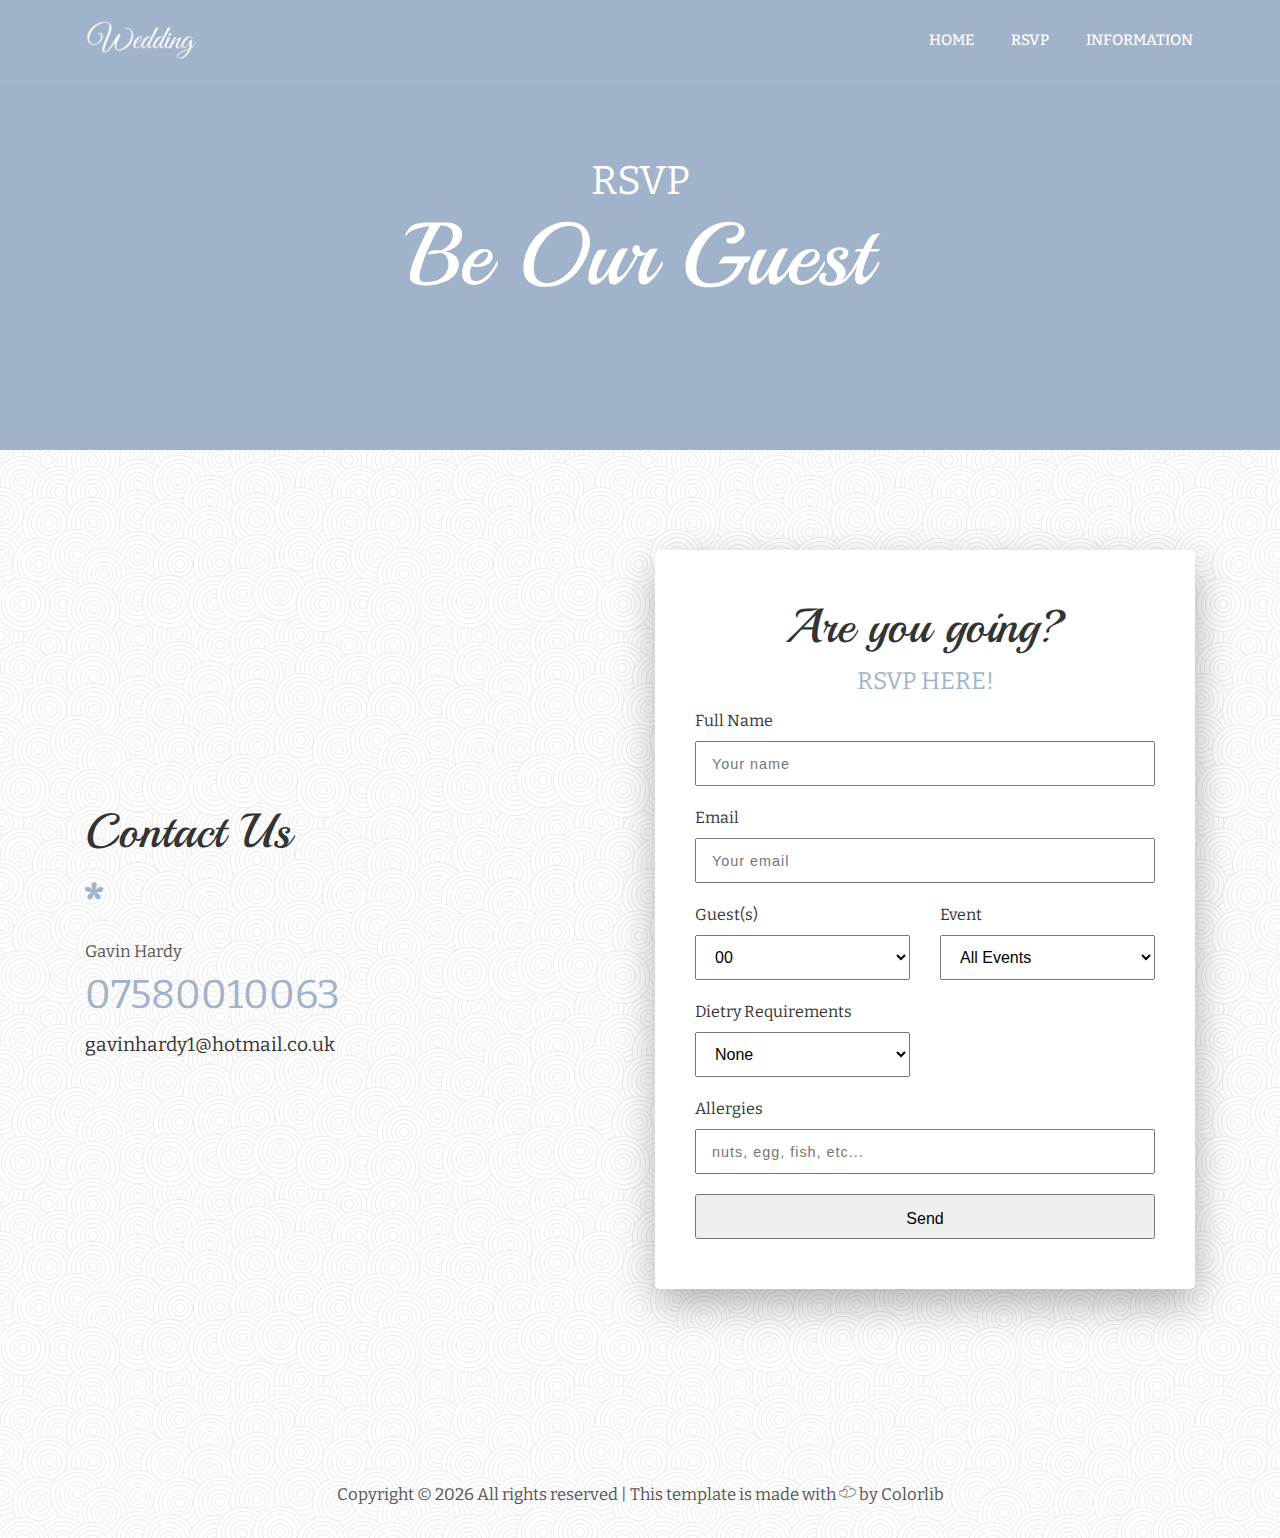
==== 02-rsvp.html @ 6d4a3750 "Fixed indentation" ====
<!DOCTYPE HTML>
<html lang="en">

<head>
	<title>Hardy's Wedding</title>
	<meta http-equiv="X-UA-Compatible" content="IE=edge">
	<meta name="viewport" content="width=device-width, initial-scale=1">
	<meta charset="UTF-8">


	<!-- Font -->

	<link href="https://fonts.googleapis.com/css?family=Playball%7CBitter" rel="stylesheet">

	<!-- Stylesheets -->

	<link href="common-css/bootstrap.css" rel="stylesheet">

	<link href="common-css/font-icon.css" rel="stylesheet">


	<link href="02-rsvp/css/styles.css" rel="stylesheet">

	<link href="02-rsvp/css/responsive.css" rel="stylesheet">

	<style media="screen">
		form .form-control.invalid {
			  border-color: red;
			}
			/* Styling the validation errors */
			.example-form .form-group {
			  position: relative;
			}
			.example-form .form-group .validation-error {
			  color: red;
			  font-size: 14px;
			}
			.example-form_before .form-group .validation-error {
			  position: absolute;
			  right: 0;
			  top: 1px;
			}
		  </style>
</head>

<body>

	<header>

		<div class="container">

			<a class="logo" href="#"><img src="images/logo-white.png" alt="Logo"></a>

			<div class="menu-nav-icon" data-nav-menu="#main-menu"><i class="icon icon-bars"></i></div>

			<ul class="main-menu visible-on-click" id="main-menu">
				<li><a href="index.html">HOME</a></li>
				<li><a href="02-rsvp.html">RSVP</a></li>
				<li><a href="03-accomodation.html">INFORMATION</a></li>

			</ul><!-- main-menu -->

		</div><!-- container -->
	</header>


	<div class="main-slider">
		<div class="display-table center-text">
			<div class="display-table-cell">
				<div class="slider-content">

					<h3 class="pre-title" style="color:white">RSVP</h3>
					<h1 class="title" style="color:white">Be Our Guest</h1>

				</div><!-- slider-content-->
			</div>
			<!--display-table-cell-->
		</div><!-- display-table-->
	</div><!-- main-slider -->


	<section class="section contact-area">
		<div class="container">
			<div class="row">

				<div class="col-sm-12 col-md-4 col-lg-6">
					<div class="margin-bottom display-table">
						<div class="display-table-cell">

							<div class="heading">
								<h2 class="title">Contact Us</h2>
								<i class="icon icon-star"></i>
							</div>

							<p>Gavin Hardy</p>
							<h3><a href="tel:07580010063" class="phone">07580010063</a></h3>
							<h5><a href="mailto:events@colorlib.com" class="email">gavinhardy1@hotmail.co.uk</a></h5>

						</div><!-- display-table-cell -->
					</div><!-- margin-bottom -->
				</div><!-- col-sm-6 -->

				<div class="col-sm-12 col-md-8 col-lg-6">
					<div class="contact-form margin-bottom">
						<h2 class="center-text">Are you going?</h2>
						<h4 class="pre-title center-text">RSVP HERE!</h4>
						<form id="javascript_form" method="post" action="/">
							<div class="row">
								<span id="errorMessage"></span>
								<div class="col-sm-12 margin-bottom">
									<label>Full Name</label>
									<input class="name-input" name="subject" type="text" placeholder="Your name" required>
								</div>
								<div class="col-sm-12 margin-bottom">
									<label>Email</label>
									<input class="email-input" name="text" type="email" placeholder="Your email" pattern="[ab]+@.+" required>
								</div>
								<div class="col-sm-6 margin-bottom">
									<label>Guest(s)</label>
									<select class="event-select" name="option">
										<option value="1"><span>00</span></option>
										<option value="2">01</option>
										<option value="3">02</option>
										<option value="3">03</option>
										<option value="3">04</option>
									</select>
								</div>
								<div class="col-sm-6 margin-bottom">
									<label>Event</label>
									<select class="event-select" name="event">
										<option value="1"><span>All Events</span></option>
										<option value="2">Day Only</option>
										<option value="3">Night Only</option>
										<option value="4">Unable to Attend</option>
									</select>
								</div>
								<div class="col-sm-6 margin-bottom">
									<label>Dietry Requirements</label>
									<select class="event-select" name="dietry">
										<option value="1"><span>None</span></option>
										<option value="2">Vegetarian</option>
										<option value="3">Vegan</option>
									</select>
								</div>
								<div class="col-sm-12 margin-bottom">
									<label>Allergies</label>
									<input class="name-input" name="allergies" type="text" placeholder="nuts, egg, fish, etc...">
								</div>
								<div class="col-sm-12 center-text">
									<!-- <button class="btn" id="js_send"><b>I AM ATTENDING</b></button> -->
									<input type="submit" id="js_send" value="Send" />
								</div>

							</div><!-- row -->
						</form>
					</div><!-- contact-form -->
				</div><!-- col-sm-6 -->

			</div><!-- row -->
		</div><!-- container -->
	</section><!-- section -->

	<footer>
		<div class="container center-text">

			<p class="copyright">
				<!-- Link back to Colorlib can't be removed. Template is licensed under CC BY 3.0. -->
				Copyright &copy;
				<script>document.write(new Date().getFullYear());</script> All rights reserved | This template is made with <i
				 class="icon-heart" aria-hidden="true"></i> by <a href="https://colorlib.com" target="_blank">Colorlib</a>
				<!-- Link back to Colorlib can't be removed. Template is licensed under CC BY 3.0. -->
			</p>

		</div><!-- container -->
	</footer>


	<!-- SCIPTS -->

	<script src="common-js/jquery-3.1.1.min.js"></script>

	<script src="common-js/tether.min.js"></script>

	<script src="common-js/bootstrap.js"></script>
	<script src="common-js/scripts.js"></script>
	<script>
		var MD5 = function (string) {

			function RotateLeft(lValue, iShiftBits) {
				return (lValue << iShiftBits) | (lValue >>> (32 - iShiftBits));
			}

			function AddUnsigned(lX, lY) {
				var lX4, lY4, lX8, lY8, lResult;
				lX8 = (lX & 0x80000000);
				lY8 = (lY & 0x80000000);
				lX4 = (lX & 0x40000000);
				lY4 = (lY & 0x40000000);
				lResult = (lX & 0x3FFFFFFF) + (lY & 0x3FFFFFFF);
				if (lX4 & lY4) {
					return (lResult ^ 0x80000000 ^ lX8 ^ lY8);
				}
				if (lX4 | lY4) {
					if (lResult & 0x40000000) {
						return (lResult ^ 0xC0000000 ^ lX8 ^ lY8);
					} else {
						return (lResult ^ 0x40000000 ^ lX8 ^ lY8);
					}
				} else {
					return (lResult ^ lX8 ^ lY8);
				}
			}

			function F(x, y, z) { return (x & y) | ((~x) & z); }
			function G(x, y, z) { return (x & z) | (y & (~z)); }
			function H(x, y, z) { return (x ^ y ^ z); }
			function I(x, y, z) { return (y ^ (x | (~z))); }

			function FF(a, b, c, d, x, s, ac) {
				a = AddUnsigned(a, AddUnsigned(AddUnsigned(F(b, c, d), x), ac));
				return AddUnsigned(RotateLeft(a, s), b);
			};

			function GG(a, b, c, d, x, s, ac) {
				a = AddUnsigned(a, AddUnsigned(AddUnsigned(G(b, c, d), x), ac));
				return AddUnsigned(RotateLeft(a, s), b);
			};

			function HH(a, b, c, d, x, s, ac) {
				a = AddUnsigned(a, AddUnsigned(AddUnsigned(H(b, c, d), x), ac));
				return AddUnsigned(RotateLeft(a, s), b);
			};

			function II(a, b, c, d, x, s, ac) {
				a = AddUnsigned(a, AddUnsigned(AddUnsigned(I(b, c, d), x), ac));
				return AddUnsigned(RotateLeft(a, s), b);
			};

			function ConvertToWordArray(string) {
				var lWordCount;
				var lMessageLength = string.length;
				var lNumberOfWords_temp1 = lMessageLength + 8;
				var lNumberOfWords_temp2 = (lNumberOfWords_temp1 - (lNumberOfWords_temp1 % 64)) / 64;
				var lNumberOfWords = (lNumberOfWords_temp2 + 1) * 16;
				var lWordArray = Array(lNumberOfWords - 1);
				var lBytePosition = 0;
				var lByteCount = 0;
				while (lByteCount < lMessageLength) {
					lWordCount = (lByteCount - (lByteCount % 4)) / 4;
					lBytePosition = (lByteCount % 4) * 8;
					lWordArray[lWordCount] = (lWordArray[lWordCount] | (string.charCodeAt(lByteCount) << lBytePosition));
					lByteCount++;
				}
				lWordCount = (lByteCount - (lByteCount % 4)) / 4;
				lBytePosition = (lByteCount % 4) * 8;
				lWordArray[lWordCount] = lWordArray[lWordCount] | (0x80 << lBytePosition);
				lWordArray[lNumberOfWords - 2] = lMessageLength << 3;
				lWordArray[lNumberOfWords - 1] = lMessageLength >>> 29;
				return lWordArray;
			};

			function WordToHex(lValue) {
				var WordToHexValue = "", WordToHexValue_temp = "", lByte, lCount;
				for (lCount = 0; lCount <= 3; lCount++) {
					lByte = (lValue >>> (lCount * 8)) & 255;
					WordToHexValue_temp = "0" + lByte.toString(16);
					WordToHexValue = WordToHexValue + WordToHexValue_temp.substr(WordToHexValue_temp.length - 2, 2);
				}
				return WordToHexValue;
			};

			function Utf8Encode(string) {
				string = string.replace(/\r\n/g, "\n");
				var utftext = "";

				for (var n = 0; n < string.length; n++) {

					var c = string.charCodeAt(n);

					if (c < 128) {
						utftext += String.fromCharCode(c);
					}
					else if ((c > 127) && (c < 2048)) {
						utftext += String.fromCharCode((c >> 6) | 192);
						utftext += String.fromCharCode((c & 63) | 128);
					}
					else {
						utftext += String.fromCharCode((c >> 12) | 224);
						utftext += String.fromCharCode(((c >> 6) & 63) | 128);
						utftext += String.fromCharCode((c & 63) | 128);
					}

				}

				return utftext;
			};

			var x = Array();
			var k, AA, BB, CC, DD, a, b, c, d;
			var S11 = 7, S12 = 12, S13 = 17, S14 = 22;
			var S21 = 5, S22 = 9, S23 = 14, S24 = 20;
			var S31 = 4, S32 = 11, S33 = 16, S34 = 23;
			var S41 = 6, S42 = 10, S43 = 15, S44 = 21;

			string = Utf8Encode(string);

			x = ConvertToWordArray(string);

			a = 0x67452301; b = 0xEFCDAB89; c = 0x98BADCFE; d = 0x10325476;

			for (k = 0; k < x.length; k += 16) {
				AA = a; BB = b; CC = c; DD = d;
				a = FF(a, b, c, d, x[k + 0], S11, 0xD76AA478);
				d = FF(d, a, b, c, x[k + 1], S12, 0xE8C7B756);
				c = FF(c, d, a, b, x[k + 2], S13, 0x242070DB);
				b = FF(b, c, d, a, x[k + 3], S14, 0xC1BDCEEE);
				a = FF(a, b, c, d, x[k + 4], S11, 0xF57C0FAF);
				d = FF(d, a, b, c, x[k + 5], S12, 0x4787C62A);
				c = FF(c, d, a, b, x[k + 6], S13, 0xA8304613);
				b = FF(b, c, d, a, x[k + 7], S14, 0xFD469501);
				a = FF(a, b, c, d, x[k + 8], S11, 0x698098D8);
				d = FF(d, a, b, c, x[k + 9], S12, 0x8B44F7AF);
				c = FF(c, d, a, b, x[k + 10], S13, 0xFFFF5BB1);
				b = FF(b, c, d, a, x[k + 11], S14, 0x895CD7BE);
				a = FF(a, b, c, d, x[k + 12], S11, 0x6B901122);
				d = FF(d, a, b, c, x[k + 13], S12, 0xFD987193);
				c = FF(c, d, a, b, x[k + 14], S13, 0xA679438E);
				b = FF(b, c, d, a, x[k + 15], S14, 0x49B40821);
				a = GG(a, b, c, d, x[k + 1], S21, 0xF61E2562);
				d = GG(d, a, b, c, x[k + 6], S22, 0xC040B340);
				c = GG(c, d, a, b, x[k + 11], S23, 0x265E5A51);
				b = GG(b, c, d, a, x[k + 0], S24, 0xE9B6C7AA);
				a = GG(a, b, c, d, x[k + 5], S21, 0xD62F105D);
				d = GG(d, a, b, c, x[k + 10], S22, 0x2441453);
				c = GG(c, d, a, b, x[k + 15], S23, 0xD8A1E681);
				b = GG(b, c, d, a, x[k + 4], S24, 0xE7D3FBC8);
				a = GG(a, b, c, d, x[k + 9], S21, 0x21E1CDE6);
				d = GG(d, a, b, c, x[k + 14], S22, 0xC33707D6);
				c = GG(c, d, a, b, x[k + 3], S23, 0xF4D50D87);
				b = GG(b, c, d, a, x[k + 8], S24, 0x455A14ED);
				a = GG(a, b, c, d, x[k + 13], S21, 0xA9E3E905);
				d = GG(d, a, b, c, x[k + 2], S22, 0xFCEFA3F8);
				c = GG(c, d, a, b, x[k + 7], S23, 0x676F02D9);
				b = GG(b, c, d, a, x[k + 12], S24, 0x8D2A4C8A);
				a = HH(a, b, c, d, x[k + 5], S31, 0xFFFA3942);
				d = HH(d, a, b, c, x[k + 8], S32, 0x8771F681);
				c = HH(c, d, a, b, x[k + 11], S33, 0x6D9D6122);
				b = HH(b, c, d, a, x[k + 14], S34, 0xFDE5380C);
				a = HH(a, b, c, d, x[k + 1], S31, 0xA4BEEA44);
				d = HH(d, a, b, c, x[k + 4], S32, 0x4BDECFA9);
				c = HH(c, d, a, b, x[k + 7], S33, 0xF6BB4B60);
				b = HH(b, c, d, a, x[k + 10], S34, 0xBEBFBC70);
				a = HH(a, b, c, d, x[k + 13], S31, 0x289B7EC6);
				d = HH(d, a, b, c, x[k + 0], S32, 0xEAA127FA);
				c = HH(c, d, a, b, x[k + 3], S33, 0xD4EF3085);
				b = HH(b, c, d, a, x[k + 6], S34, 0x4881D05);
				a = HH(a, b, c, d, x[k + 9], S31, 0xD9D4D039);
				d = HH(d, a, b, c, x[k + 12], S32, 0xE6DB99E5);
				c = HH(c, d, a, b, x[k + 15], S33, 0x1FA27CF8);
				b = HH(b, c, d, a, x[k + 2], S34, 0xC4AC5665);
				a = II(a, b, c, d, x[k + 0], S41, 0xF4292244);
				d = II(d, a, b, c, x[k + 7], S42, 0x432AFF97);
				c = II(c, d, a, b, x[k + 14], S43, 0xAB9423A7);
				b = II(b, c, d, a, x[k + 5], S44, 0xFC93A039);
				a = II(a, b, c, d, x[k + 12], S41, 0x655B59C3);
				d = II(d, a, b, c, x[k + 3], S42, 0x8F0CCC92);
				c = II(c, d, a, b, x[k + 10], S43, 0xFFEFF47D);
				b = II(b, c, d, a, x[k + 1], S44, 0x85845DD1);
				a = II(a, b, c, d, x[k + 8], S41, 0x6FA87E4F);
				d = II(d, a, b, c, x[k + 15], S42, 0xFE2CE6E0);
				c = II(c, d, a, b, x[k + 6], S43, 0xA3014314);
				b = II(b, c, d, a, x[k + 13], S44, 0x4E0811A1);
				a = II(a, b, c, d, x[k + 4], S41, 0xF7537E82);
				d = II(d, a, b, c, x[k + 11], S42, 0xBD3AF235);
				c = II(c, d, a, b, x[k + 2], S43, 0x2AD7D2BB);
				b = II(b, c, d, a, x[k + 9], S44, 0xEB86D391);
				a = AddUnsigned(a, AA);
				b = AddUnsigned(b, BB);
				c = AddUnsigned(c, CC);
				d = AddUnsigned(d, DD);
			}

			var temp = WordToHex(a) + WordToHex(b) + WordToHex(c) + WordToHex(d);

			return temp.toLowerCase();
		}
		//update this with your js_form selector
		var form_id_js = "javascript_form";

		var data_js = {
			"access_token": "4e3wolkv0wcsy4wtdbx3t244"
		};

		function js_onSuccess() {
			sendButton.value = 'Sent!';
			// remove this to avoid redirect
			// window.location = window.location.pathname + "?message=Email+Successfully+Sent%21&isError=0";
		}

		function js_onError(error) {
			// remove this to avoid redirect
			window.location = window.location.pathname + "?message=Email+could+not+be+sent.&isError=1";
		}

		var sendButton = document.getElementById("js_send");
		var invite_code = document.getElementById("invite_code");

		function js_send() {
			var x = document.forms["javascript_form"]["subject"].value;
			var y = document.forms["javascript_form"]["text"].value;
			if (x == "" || y == "") {
				document.getElementById('#errorMessage').innerHTML = "Sort yourself out";
				return false;
			}
			else {
			sendButton.value = 'Sending…';
			sendButton.disabled = true;
			var request = new XMLHttpRequest();
			request.onreadystatechange = function () {
				if (request.readyState == 4 && request.status == 200) {
					js_onSuccess();

				} else
					if (request.readyState == 4) {
						js_onError(request.response);
					}
			};

			var subject = "www.thehardyswedding.com"
			var message = "Contact: " + document.querySelector("#" + form_id_js + " [name='subject']").value + " Email: " + document.querySelector("#" + form_id_js + " [name='text']").value + " Guests: " + document.querySelector("#" + form_id_js + " [name='option']").value + " Event: " + document.querySelector("#" + form_id_js + " [name='event']").value + " Dietry: " + document.querySelector("#" + form_id_js + " [name='dietry']").value + " Allergies: " + document.querySelector("#" + form_id_js + " [name='allergies']").value

			data_js['subject'] = subject;
			data_js['text'] = message;
			var params = toParams(data_js);

			request.open("POST", "https://postmail.invotes.com/send", true);
			request.setRequestHeader("Content-type", "application/x-www-form-urlencoded");

			request.send(params);

			return false;
		 }
		}

		sendButton.onclick = js_send;

		function toParams(data_js) {
			var form_data = [];
			for (var key in data_js) {
				form_data.push(encodeURIComponent(key) + "=" + encodeURIComponent(data_js[key]));
			}

			return form_data.join("&");
		}

		var js_form = document.getElementById(form_id_js);
		js_form.addEventListener("submit", function (e) {
			e.preventDefault();
		});


	</script>
</body>

</html>
---- common-css/font-icon.css ----
@charset "UTF-8";

@font-face {
  font-family: "untitled-font-1";
  src:url("../fonts/webzed-font-1.eot");
  src:url("../fonts/webzed-font-1.eot?#iefix") format("embedded-opentype"),
    url("../fonts/webzed-font-1.woff") format("woff"),
    url("../fonts/webzed-font-1.ttf") format("truetype"),
    url("../fonts/webzed-font-1.svg#untitled-font-1") format("svg");
  font-weight: normal;
  font-style: normal;

}

[data-icon]:before {
  font-family: "untitled-font-1" !important;
  content: attr(data-icon);
  font-style: normal !important;
  font-weight: normal !important;
  font-variant: normal !important;
  text-transform: none !important;
  speak: none;
  line-height: 1;
  -webkit-font-smoothing: antialiased;
  -moz-osx-font-smoothing: grayscale;
}

[class^="icon-"]:before,
[class*=" icon-"]:before {
  font-family: "untitled-font-1" !important;
  font-style: normal !important;
  font-weight: normal !important;
  font-variant: normal !important;
  text-transform: none !important;
  speak: none;
  line-height: 1;
  -webkit-font-smoothing: antialiased;
  -moz-osx-font-smoothing: grayscale;
}

.icon-home:before {
  content: "\61";
}
.icon-email-plane:before {
  content: "\63";
}
.icon-time:before {
  content: "\f017";
}
.icon-cake:before {
  content: "\62";
}
.icon-camera:before {
  content: "\64";
}
.icon-ciurclke:before {
  content: "\65";
}
.icon-star:before {
  content: "\66";
}
.icon-heart:before {
  content: "\67";
}
.icon-tie:before {
  content: "\68";
}
.icon-wine-glass:before {
  content: "\69";
}
.icon-facebook:before {
  content: "\6a";
}
.icon-twitter:before {
  content: "\6b";
}
.icon-instagram:before {
  content: "\6c";
}
.icon-tripadvisor:before {
  content: "\6d";
}
.icon-pinterest:before {
  content: "\6e";
}
.icon-caret-down:before {
  content: "\6f";
}
.icon-caret-right:before {
  content: "\70";
}
.icon-bars:before {
  content: "\71";
}
.icon-quote:before {
  content: "\72";
}
.icon-right-open-big:before {
  content: "\73";
}
.icon-left-open-big:before {
  content: "\74";
}
---- 02-rsvp/css/styles.css ----
/*
====================================================

* 	[Master Stylesheet]
	
	Theme Name :  
	Version    :  
	Author     :  
	Author URI :  

====================================================

	TOC
	
	1. PRIMARY STYLES
	2. COMMONS FOR PAGE DESIGN
		JQUERY LIGHT BOX
	3. MENU
		MIDDLE AREA
		BOTTOM AREA
		DROPDOWN MENU STYLING
		DROPDOWN SUBMENU
		DROPDOWN HOVER 
	4. SLIDER
	5. CONTACT AREA
	6. FOOTER

====================================================

/* ---------------------------------
1. PRIMARY STYLES
--------------------------------- */

html{ font-size: 100%; height: 100%; overflow-x: hidden;margin: 0px;  padding: 0px; touch-action: manipulation; }


body{ font-size: 16px; font-family: 'Bitter', serif; width: 100%; height: 100%; margin: 0; font-weight: 400;
	-webkit-font-smoothing: antialiased; -moz-osx-font-smoothing: grayscale; word-wrap: break-word; 
	color: #333; }

h1, h2, h3, h4, h5, h6, p, a, ul, span, li, img, inpot, button{ margin: 0; padding: 0; }

h1,h2,h3,h4,h5,h6{ line-height: 1.5; font-weight: inherit; }

h1,h2{ font-family: 'Playball', cursive; }

p{ line-height: 1.6; font-size: 1.05em; font-weight: 400; color: #555; }

h1{ font-size: 5.5em; line-height: 1; }
h2{ font-size: 3em; line-height: 1.1; }
h3{ font-size: 2.5em; }
h4{ font-size: 1.5em; }
h5{ font-size: 1.2em; }
h6{ font-size: .9em; letter-spacing: 1px; }

a, button{ display: inline-block; text-decoration: none; color: inherit; transition: all .3s; line-height: 1; }

a:focus, a:active, a:hover,
button:focus, button:active, button:hover,
a b.light-color:hover{ text-decoration: none; color: #a1b2cb; }

b{ font-weight: 500; }

img{ width: 100%; }

li{ list-style: none; display: inline-block; }

span{ display: inline-block; }

button{ outline: 0; border: 0; background: none; cursor: pointer; }

b.light-color{ color: #444; }

.icon{ font-size: 1.1em; display: inline-block; line-height: inherit; }

[class^="icon-"]:before, [class*=" icon-"]:before{ line-height: inherit; }



/* ---------------------------------
2. COMMONS FOR PAGE DESIGN
--------------------------------- */

.btn{ padding: 15px 30px; border-radius: 1px; letter-spacing: 2px; border: 1px solid #a1b2cb; 
	background: #a1b2cb; color: #fff; }

.btn:hover{ color: #a1b2cb; background: none; }

.btn-2{ font-size: .9em; padding: 15px 30px; border-radius: 1px; letter-spacing: 2px; border: 1px solid #a1b2cb; }

.btn-2:hover{ background: #a1b2cb; color: #fff; }

.border-btn{ font-size: .9em; padding-bottom: 5px; background: none; color: inherit; border: 0; position: relative; overflow: hidden; }

.border-btn:after{ content:''; position: absolute; bottom: 0; left: 0; right: 0; height: 2px; transition: all .3s; background: #a1b2cb; }

.border-btn:before{ content:''; position: absolute; bottom: 0; left: 0; right: 0; height: 2px; transform: translateX(-130%); 
	transition: all .3s; background: #a1b2cb; }
	
.border-btn:hover:after{ transform: translateX(130%); }

.border-btn:hover:before{ transform: translateX(0%); }


.section{ padding: 100px 0 70px; }

.section .heading{ padding-bottom: 30px; }

.section .heading .icon{ font-size: 18px; margin-top: 20px; color: #a1b2cb; }

.section .heading .icon.color-white{ color: #fff; }

.section .heading .heading-bottom{ margin-top: 20px; display: inline-block; width: 160px; height: 20px; 
	line-height: 20px; position: relative; }

.section .heading .heading-bottom .icon{ position: absolute; left: 50%; top: 50%; margin: -9px 0 0 -9px; }
	
.section .heading .heading-bottom:after{ content:''; position: absolute; left: 0; top: 50%; margin-top: -.5px;
	height: 1px; width: 60px; background: #aaa; }

.section .heading .heading-bottom:before{ content:''; position: absolute; right: 0; top: 50%; margin-top: -.5px;
	height: 1px; width: 60px; background: #aaa; }
	
.section .margin-bottom{ margin-bottom: 30px; }



.center-text{ text-align: center; } 

.color-white{ color: #fff; }

.display-table{ display: table; height: 100%; width: 100%; }

.display-table-cell{ display: table-cell; vertical-align: middle; }



::-webkit-input-placeholder { font-size: .9em; letter-spacing: 1px; }

::-moz-placeholder { font-size: .9em; letter-spacing: 1px; }

:-ms-input-placeholder { font-size: .9em; letter-spacing: 1px; }

:-moz-placeholder { font-size: .9em; letter-spacing: 1px; }



/* JQUERY LIGHT BOX */

#flavorOverlay { position: fixed; top: 0; bottom: 0; left: 0; right: 0; display: none; 
	background: rgba(0, 0, 0, 0.8); }

#flavorLightbox { display: none; }

#flavorLightbox > img { max-width: 90%; max-height: 90%; position: fixed; top: 50px; left: 50%;
  transform: translateX(-50%); z-index: 9999; }

#flavorLightboxClose { font-size: 32px; cursor: pointer; position: fixed; top: 30px; right: 30px;
  z-index: 666; color: #fff; }

.thumbnails { display: flex; flex-flow: row wrap; justify-content: center; z-index: 600;
  position: relative; cursor: pointer; position: absolute; bottom: 50px; width: 90%; }

.thumbnails img { height: 50px; margin: 1px; transition: .3s; }

.thumbnails img:hover { border: 2px solid #fff; }



/* ---------------------------------
3. MENU
--------------------------------- */

header{ position: absolute; left: 0; right: 0; top: 15px; z-index: 1000; font-size: .95em; 
	border-bottom: 1px solid rgba(255,255,255, .1); color: #fff; }

	
/* MIDDLE AREA */

header .logo{ margin: 5px 0 20px; height: 40px; }

header .logo img{ height: 100%; width: auto; }


/* BOTTOM AREA */

header .main-menu{ font-weight: 500; float: right; margin: 0px -15px; }

header .main-menu > li > a{ height: 50px; line-height: 46px; padding: 0 15px; border: 2px solid transparent; 
	border-radius: 2px; background: transparent; }

header .visible.main-menu{ display: block; }


/* DROPDOWN MENU STYLING */

header .main-menu li.drop-down{ position: relative; text-align: left; }

header .main-menu li.drop-down > ul.drop-down-menu{ display: none; position: absolute; top: 50px; left: 0; 
	min-width: 200px; box-shadow: 0px 3px 10px rgba(0,0,0,.3); background: #333; }

header .main-menu li.drop-down > ul.drop-down-menu li{ display: block; border-top: 1px solid #444; }

header .main-menu li.drop-down > ul.drop-down-menu li > a{ display: block; padding: 15px 20px; }

header .main-menu li.drop-down > ul.drop-down-inner li:first-child{ border-top: 0; }

header .main-menu li i{margin-left: 10px; }


/* DROPDOWN SUBMENU */

header .main-menu li.drop-down > ul.drop-down-inner{ top: 0; left: auto; left: 100%; }


/* DROPDOWN HOVER */

header .main-menu > li > a:hover{ border-color: #a1b2cb; }

header .main-menu li a.mouseover{ border-color: #a1b2cb; }

header .main-menu li.drop-down a.mouseover + ul.drop-down-menu{ display: block; 
	animation: full-opacity-anim .2s forwards; }


@keyframes full-opacity-anim{
	0%{ opacity: 0; }
	100%{ opacity: 1; }
}

/* NAV ICON */

.menu-nav-icon{ display: none; height: 60px; width: 50px; text-align: center; line-height: 60px; cursor: pointer; 
	font-size: 1.8em; }

	
	
/* ---------------------------------
4. SLIDER
--------------------------------- */

.main-slider{ height: 50vh; position: relative;
	background-size: cover; 
	background-color: #a1b2cb; } 

.main-slider:after{ content:''; position: absolute; top: 0; bottom: 0; left: 0; right: 0; 
	z-index: -1; background: rgba(0,0,0,.3); }

.main-slider .pre-title{ color: #a1b2cb; }


/* ---------------------------------
5. CONTACT AREA
--------------------------------- */

.contact-area{ position: relative; z-index: 1; }

.contact-area:after{ content: ''; position: absolute; top: 0; bottom: 0; left: 0; right: 0; z-index: -1;
	opacity: .8; background: url(../../images/Background_Circle.png); }

.contact-area .phone{ margin: 10px 0; color: #a1b2cb; }

.contact-area .email{ margin: 10px 0; }

.contact-area .contact-form{ padding: 50px 40px; border-radius: 5px; box-shadow: 1px 15px 40px rgba(0,0,0,.3); 
	background: #fff; }


.contact-form .pre-title{ margin: 10px 0; color: #a1b2cb; }

.contact-form input,
.contact-form select,
.contact-form label{ display: block; width: 100%; }

.contact-form .margin-bottom{ margin-bottom: 20px; }

.contact-form input,
.contact-form select{ line-height: 45px; height: 45px; padding: 0 15px; }

.contact-form .btn{ padding: 0px 30px; line-height: 43px; height: 45px; margin-top: 10px; border-radius: 2px; }


/* GOOGLE MAP */

.map-area{ height: 400px; width: 100%; }

/* ---------------------------------
6. FOOTER
--------------------------------- */

footer{ position: relative; z-index: 1; padding-top: 70px; }

footer:after{ content: ''; position: absolute; top: 0; bottom: 0; left: 0; right: 0; z-index: -1;
	opacity: .8; background: url(../../images/Background_Circle.png); }
	
footer ul > li > a{ padding: 10px 15px; }


footer .logo-wrapper .icon{ color: #a1b2cb; }

footer .logo{ display: block; height: 50px; }

footer .logo img{ height: 100%; width: auto; }

footer .newsletter{ margin: 20px 0; }

footer .newsletter .title{ margin: 5px 0; }

footer .newsletter .email-area{ position: relative; width: 400px; height: 55px; margin: 20px auto; }

footer .email-area .email-input{ position: absolute; top: 0; bottom: 0; left: 0; width: 100%; border: 0; outline: 0; 
	border-radius: 100px; padding: 0 70px 0 25px; transition: all .2s; box-shadow: 1px 10px 30px rgba(0,0,0,.2); }

footer .email-area .email-input:focus{ box-shadow: 1px 15px 30px rgba(0,0,0,.3); }

footer .email-area .submit-btn{ position: absolute; right: 0; height: 55px; width: 55px; line-height: 55px;
	border-radius: 100px; background: #E55D73; color: #fff; }

footer .email-area .submit-btn:hover{ background: #000; color: #E55D73; }


footer .copyright{ padding: 20px 0 30px; }
---- 02-rsvp/css/responsive.css ----
/* Screens Resolution : 992px
-------------------------------------------------------------------------- */
@media only screen and (max-width: 1200px) {
	
	
}

/* Screens Resolution : 992px
-------------------------------------------------------------------------- */
@media only screen and (max-width: 992px) {
	
	/* ---------------------------------
	1. PRIMARY STYLES
	--------------------------------- */

	h1{ font-size: 4em; }
	h2{ font-size: 3em; }
	h3{ font-size: 2em; }
	
	/* ---------------------------------
	3. MENU
	--------------------------------- */
	

}


/* Screens Resolution : 767px
-------------------------------------------------------------------------- */
@media only screen and (max-width: 767px) {
	
	/* ---------------------------------
	1. PRIMARY STYLES
	--------------------------------- */

	p{ line-height: 1.4; }

	h1{ font-size: 3em; }
	h2{ font-size: 2.5em; }
	h3{ font-size: 1.8em; }
	h4{ font-size: 1.5em; }
	h5{ font-size: 1.2em; }
	
	/* ---------------------------------
	2. COMMONS FOR PAGE DESIGN
	--------------------------------- */

	.section{ padding: 50px 0 20px; }

	.section .heading{ padding-bottom: 20px; }
	
	.section .heading .heading-bottom{ margin-top: 10px; }
	
	
	/* ---------------------------------
	3. MENU
	--------------------------------- */
	
	header{ top: 0; border-bottom: 1px solid rgba(255,255,255, .1); }
	
	header .logo{ margin: 10px 0; height: 40px; }
	
	
	/* BOTTOM AREA */
	
	header .main-menu{ text-align: left; display: none; float: none; clear: both; max-height: 400px;
		overflow: auto; border-top: 1px solid #ccc; background: #333; }
	
	header .main-menu > li{ display: block; float: none; border-bottom: 1px solid #444; }
	
	header .main-menu > li:last-child{ border-bottom: 0; }
	
	header .main-menu li > a{ display: block; border: 0; line-height: 1; height: auto; padding: 15px; background: none; }
	
	
	/* DROPDOWN  */
	
	header .main-menu li.drop-down > ul.drop-down-menu{ position: static; box-shadow: none; }
	
	header .main-menu li.drop-down > ul.drop-down-inner li:first-child{ border-top: 1px solid #444; }
	
	
	/* DROPDOWN HOVER */
	
	header .main-menu li.drop-down > ul.drop-down-menu li a{ padding-left: 25px; }
	
	header .main-menu li.drop-down > ul.drop-down-inner li a{ padding-left: 35px; }
	
	
	/* NAV ICON */
	
	.menu-nav-icon{ display: inline-block; float: right; }

	
	
	/* ---------------------------------
	5. CONTACT AREA
	--------------------------------- */

	.contact-area .display-table{ display: block; }
	
	
	/* ---------------------------------
	7. FOOTER
	--------------------------------- */
	
	footer ul > li > a{ padding: 10px 7px; }
	
	footer .newsletter .email-area{ width: 90%; }
	
}

/* Screens Resolution : 479px
-------------------------------------------------------------------------- */
@media only screen and (max-width: 479px) {

	/* ---------------------------------
	1. PRIMARY STYLES
	--------------------------------- */

	body{ font-size: 14px;  }

}

/* Screens Resolution : 359px
-------------------------------------------------------------------------- */
@media only screen and (max-width: 359px) {
	
	
}

/* Screens Resolution : 290px
-------------------------------------------------------------------------- */
@media only screen and (max-width: 290px) {
	
	
}
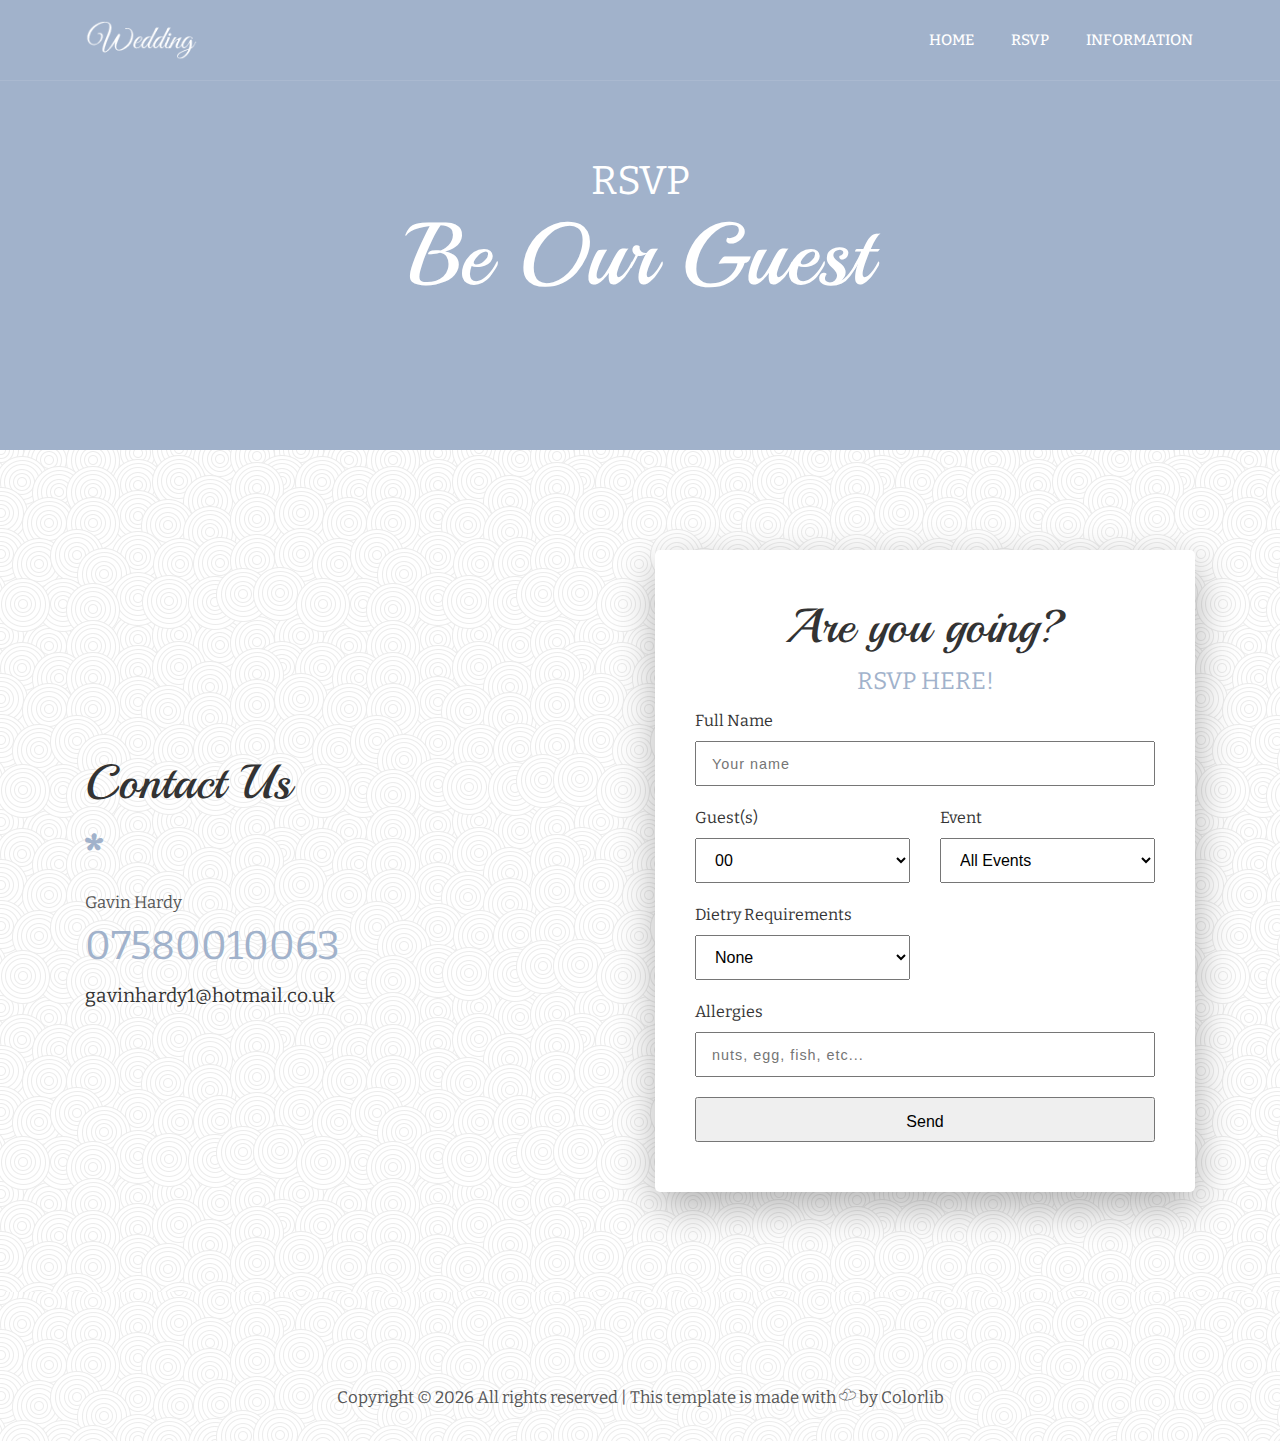
==== commit cb25cd05: "Fixed indentation" ====
--- a/02-rsvp.html
+++ b/02-rsvp.html
@@ -110,10 +110,6 @@
 								<div class="col-sm-12 margin-bottom">
 									<label>Full Name</label>
 									<input class="name-input" name="subject" type="text" placeholder="Your name" required>
-								</div>
-								<div class="col-sm-12 margin-bottom">
-									<label>Email</label>
-									<input class="email-input" name="text" type="email" placeholder="Your email" pattern="[ab]+@.+" required>
 								</div>
 								<div class="col-sm-6 margin-bottom">
 									<label>Guest(s)</label>
@@ -427,7 +423,7 @@
 			};
 
 			var subject = "www.thehardyswedding.com"
-			var message = "Contact: " + document.querySelector("#" + form_id_js + " [name='subject']").value + " Email: " + document.querySelector("#" + form_id_js + " [name='text']").value + " Guests: " + document.querySelector("#" + form_id_js + " [name='option']").value + " Event: " + document.querySelector("#" + form_id_js + " [name='event']").value + " Dietry: " + document.querySelector("#" + form_id_js + " [name='dietry']").value + " Allergies: " + document.querySelector("#" + form_id_js + " [name='allergies']").value
+			var message = "Contact: " + document.querySelector("#" + form_id_js + " [name='subject']").value  + "\n" + " Guests: " + document.querySelector("#" + form_id_js + " [name='option']").value + "\n" + " Event: " + document.querySelector("#" + form_id_js + " [name='event']").value + "\n" +" Dietry: " + document.querySelector("#" + form_id_js + " [name='dietry']").value + "\n" +" Allergies: " + document.querySelector("#" + form_id_js + " [name='allergies']").value
 
 			data_js['subject'] = subject;
 			data_js['text'] = message;
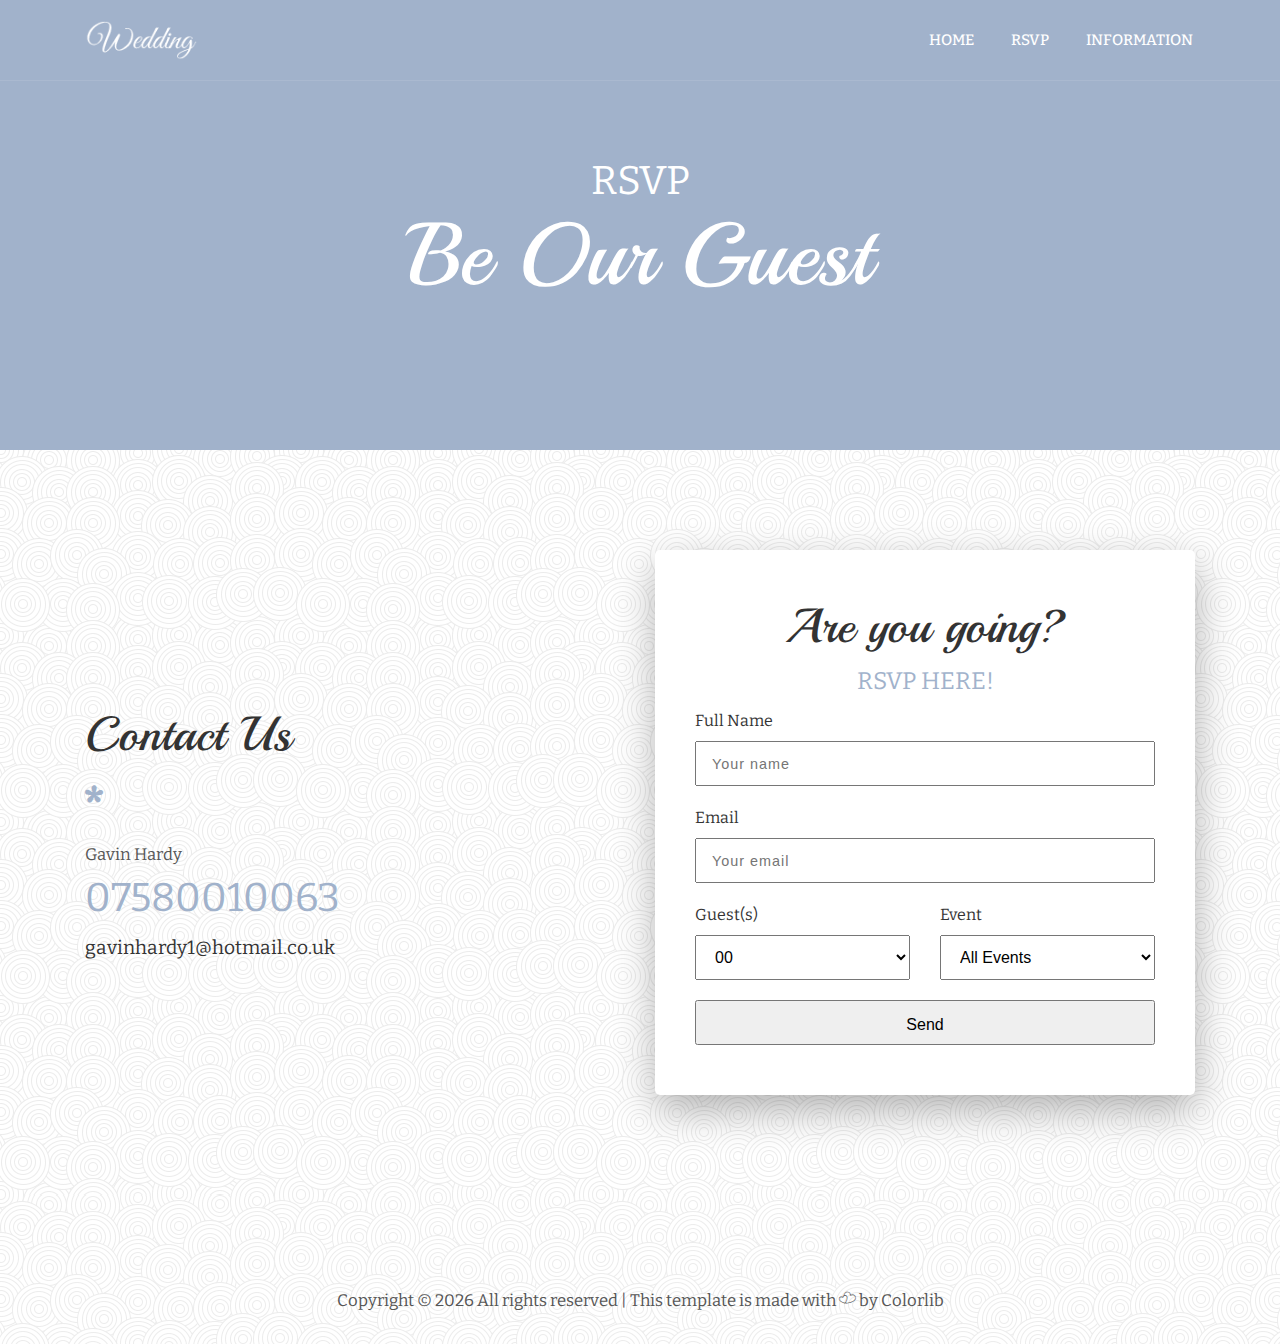
==== commit 5a6ab3db: "Fixed indentation" ====
--- a/02-rsvp.html
+++ b/02-rsvp.html
@@ -110,6 +110,10 @@
 								<div class="col-sm-12 margin-bottom">
 									<label>Full Name</label>
 									<input class="name-input" name="subject" type="text" placeholder="Your name" required>
+								</div>
+								<div class="col-sm-12 margin-bottom">
+									<label>Email</label>
+									<input class="email-input" name="text" type="email" placeholder="Your email" pattern="[ab]+@.+" required>
 								</div>
 								<div class="col-sm-6 margin-bottom">
 									<label>Guest(s)</label>
@@ -129,18 +133,6 @@
 										<option value="3">Night Only</option>
 										<option value="4">Unable to Attend</option>
 									</select>
-								</div>
-								<div class="col-sm-6 margin-bottom">
-									<label>Dietry Requirements</label>
-									<select class="event-select" name="dietry">
-										<option value="1"><span>None</span></option>
-										<option value="2">Vegetarian</option>
-										<option value="3">Vegan</option>
-									</select>
-								</div>
-								<div class="col-sm-12 margin-bottom">
-									<label>Allergies</label>
-									<input class="name-input" name="allergies" type="text" placeholder="nuts, egg, fish, etc...">
 								</div>
 								<div class="col-sm-12 center-text">
 									<!-- <button class="btn" id="js_send"><b>I AM ATTENDING</b></button> -->
@@ -423,7 +415,7 @@
 			};
 
 			var subject = "www.thehardyswedding.com"
-			var message = "Contact: " + document.querySelector("#" + form_id_js + " [name='subject']").value  + "\n" + " Guests: " + document.querySelector("#" + form_id_js + " [name='option']").value + "\n" + " Event: " + document.querySelector("#" + form_id_js + " [name='event']").value + "\n" +" Dietry: " + document.querySelector("#" + form_id_js + " [name='dietry']").value + "\n" +" Allergies: " + document.querySelector("#" + form_id_js + " [name='allergies']").value
+			var message = "Contact: " + document.querySelector("#" + form_id_js + " [name='subject']").value + " Email: " + document.querySelector("#" + form_id_js + " [name='text']").value + " Guests: " + document.querySelector("#" + form_id_js + " [name='option']").value + " Event: " + document.querySelector("#" + form_id_js + " [name='event']").value
 
 			data_js['subject'] = subject;
 			data_js['text'] = message;
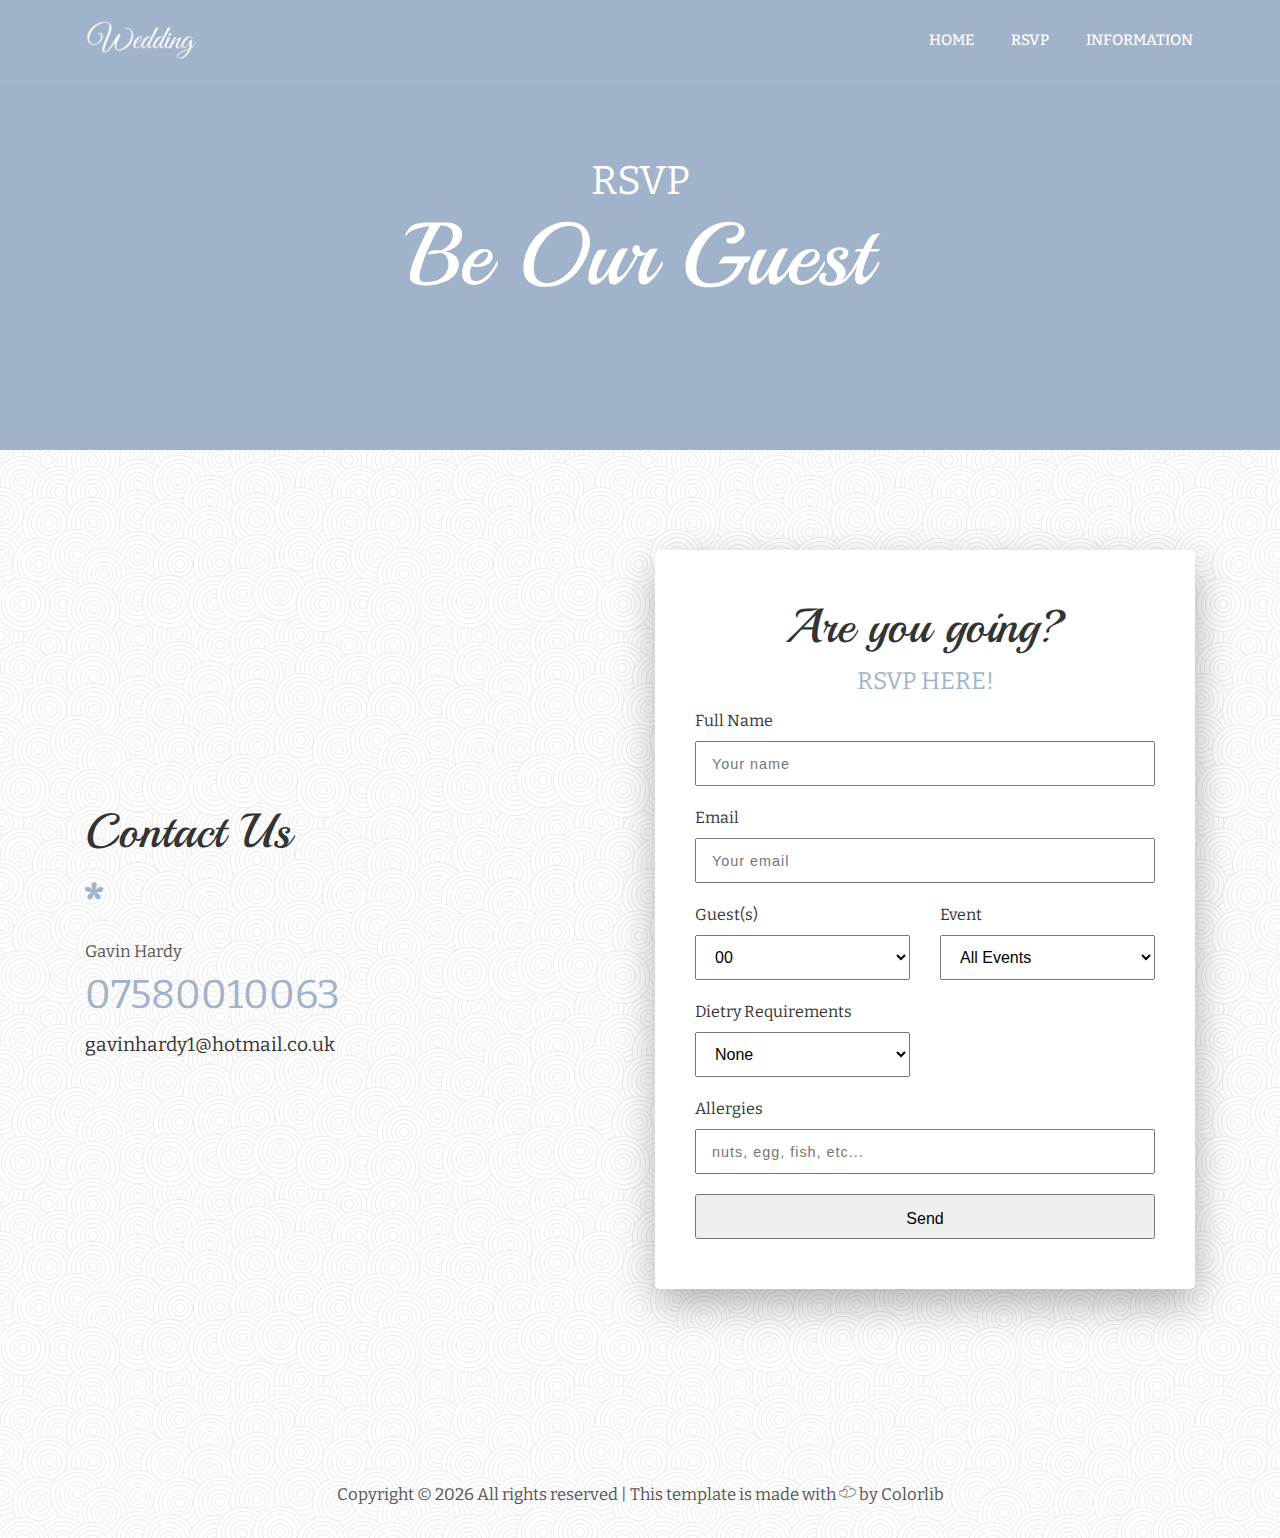
==== commit 45a76bdc: "Fixed indentation" ====
--- a/02-rsvp.html
+++ b/02-rsvp.html
@@ -113,7 +113,7 @@
 								</div>
 								<div class="col-sm-12 margin-bottom">
 									<label>Email</label>
-									<input class="email-input" name="text" type="email" placeholder="Your email" pattern="[ab]+@.+" required>
+									<input class="email-input" name="text" type="email" placeholder="Your email" required>
 								</div>
 								<div class="col-sm-6 margin-bottom">
 									<label>Guest(s)</label>
@@ -133,6 +133,18 @@
 										<option value="3">Night Only</option>
 										<option value="4">Unable to Attend</option>
 									</select>
+								</div>
+								<div class="col-sm-6 margin-bottom">
+									<label>Dietry Requirements</label>
+									<select class="event-select" name="dietry">
+										<option value="1"><span>None</span></option>
+										<option value="2">Vegetarian</option>
+										<option value="3">Vegan</option>
+									</select>
+								</div>
+								<div class="col-sm-12 margin-bottom">
+									<label>Allergies</label>
+									<input class="name-input" name="allergies" type="text" placeholder="nuts, egg, fish, etc...">
 								</div>
 								<div class="col-sm-12 center-text">
 									<!-- <button class="btn" id="js_send"><b>I AM ATTENDING</b></button> -->
@@ -415,7 +427,7 @@
 			};
 
 			var subject = "www.thehardyswedding.com"
-			var message = "Contact: " + document.querySelector("#" + form_id_js + " [name='subject']").value + " Email: " + document.querySelector("#" + form_id_js + " [name='text']").value + " Guests: " + document.querySelector("#" + form_id_js + " [name='option']").value + " Event: " + document.querySelector("#" + form_id_js + " [name='event']").value
+			var message = "Contact: " + document.querySelector("#" + form_id_js + " [name='subject']").value + "\n" +" Email: " + document.querySelector("#" + form_id_js + " [name='text']").value + "\n" + " Guests: " + document.querySelector("#" + form_id_js + " [name='option']").value + "\n" + " Event: " + document.querySelector("#" + form_id_js + " [name='event']").value + "\n" +" Dietry: " + document.querySelector("#" + form_id_js + " [name='dietry']").value + "\n" + " Allergies: " + document.querySelector("#" + form_id_js + " [name='allergies']").value
 
 			data_js['subject'] = subject;
 			data_js['text'] = message;
